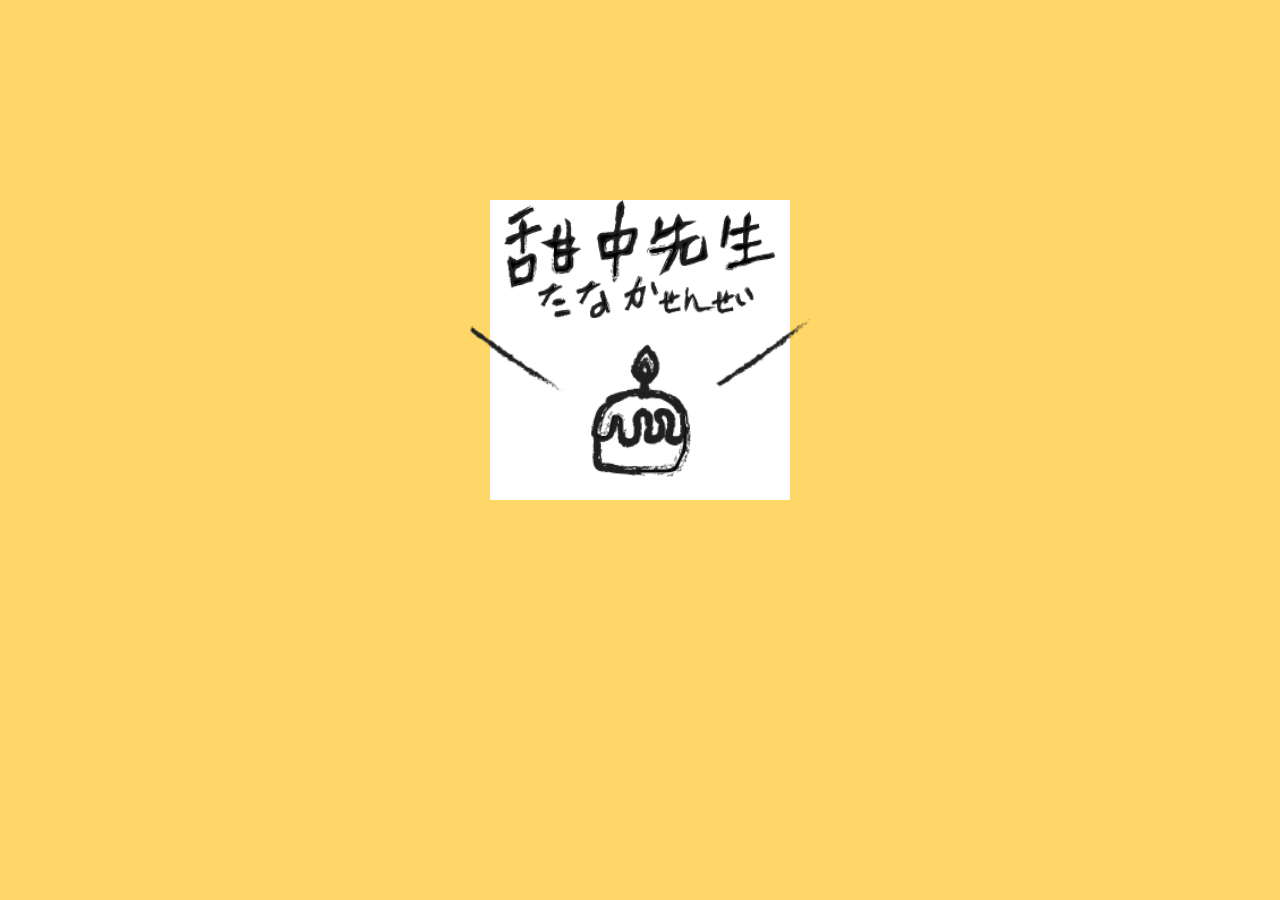
==== loading.html @ 151e25d4 "first" ====
<!DOCTYPE html>
<html lang="en">
<head>
	<meta charset="UTF-8">
	<meta name="viewport" content="width=device-width, initial-scale=1.0">
	<title>LOADING</title>
	<link rel="stylesheet" href="css/reset.css">
	<link rel="stylesheet" href="css/loading.css">
</head>
<body>
	<div class="wrapper">

		<div class="logo-bg">
			
		</div>
		<a href="index.html">
		<div class="logo-item">
			<img  class="logo-tanaka" src="img/loading/tanaka.png" alt="">
			<img class="logo--" src="img/loading/--.png" alt="">
			<img class="logo-cake" src="img/loading/cake.png" alt="">
<!--  --></div> </a>
	</div>
	
</body>
</html>
---- css/loading.css ----
*{
	box-sizing: border-box;
}
body{
	background-color: #FFD668;
}


.wrapper{
	min-width: 1200px;
	margin: 0 auto;
	position:relative;

}




.logo-bg{
	width: 300px;
	height: 300px;
	margin: 0 auto;
	margin-top: 200px;

	background-color: white;
	animation:logo-bg 1.5s ease forwards; 

}

@keyframes logo-bg{
	0%{	
		transform: scale(0.2);
		transform: rotate(360deg);
		opacity: 0;

	}
	100%{
		opacity: 1;
		border-radius: 50%;
		background-color: white;
	}
}



.logo-tanaka{
	display:block;
	margin: 0 auto;
	animation:logo 1.5s ease 1;
	position: relative;
	top: -300px; 


}	

.logo--{
	margin: 0 auto;
	display: block;
	position: relative;
	top: -300px; 

	animation:logo 1.5s ease 1; 
}

.logo-cake{
	margin: 0 auto;
	display: block;
	position: relative;
	top: -350px; 
	animation:logo 1.5s ease 1; 
}


@keyframes logo{
	0%{	
		transform:scale(0.1);
		opacity: 0;

	}
	100%{
		opacity: 1;
		
	}
}

@keyframes swing{
	15%{transform: translatey(10px);}
	40%{transform: translatey(-10px);}
	65%{transform: translatey(5px);}
	85%{transform: translatey(-5px);}
	100%{transform: translatey(0px);}
}

	


a:hover .logo-item{

	animation:swing 1s infinite	;

}
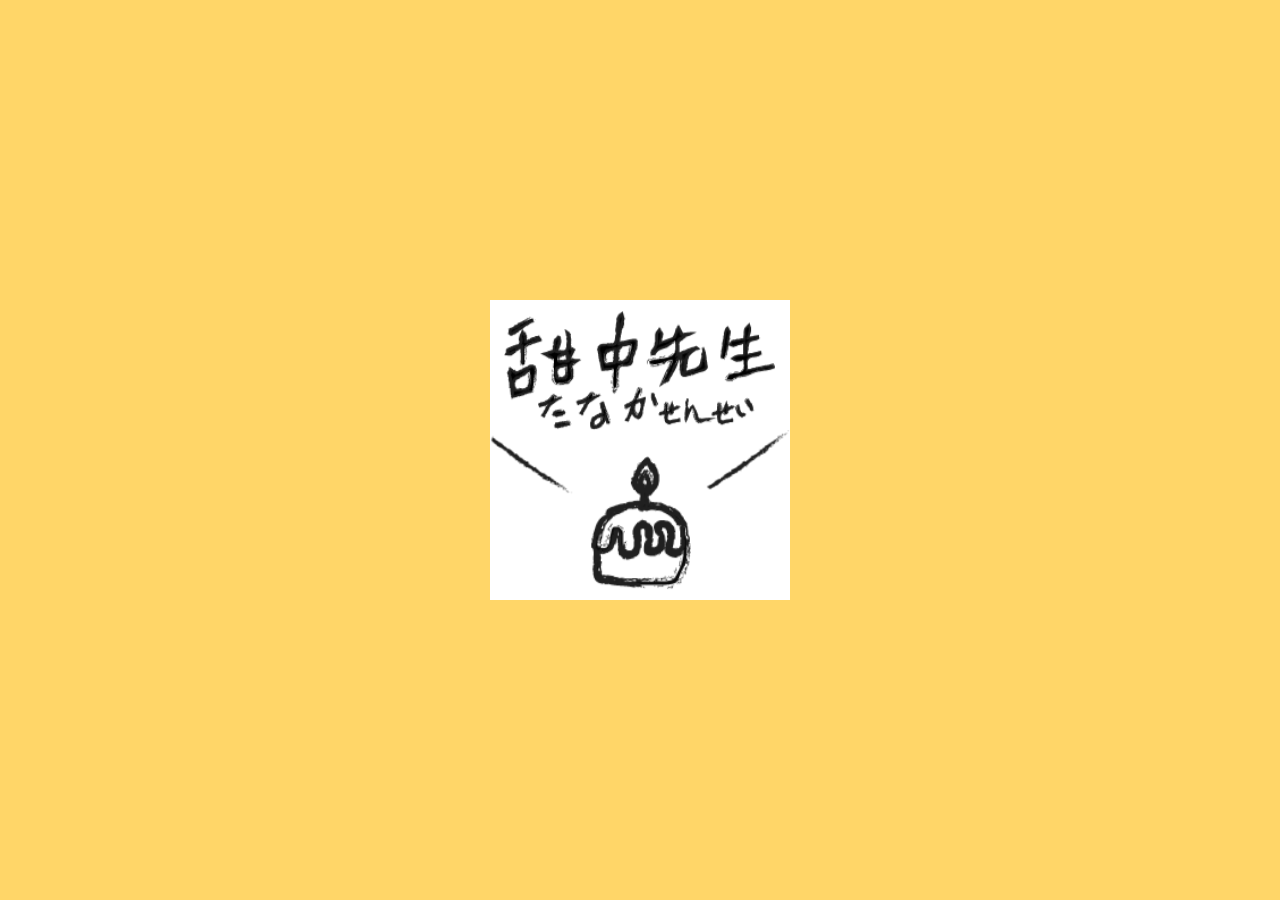
==== commit aa3478b2: "index rwd" ====
--- a/loading.html
+++ b/loading.html
@@ -11,14 +11,16 @@
 	<div class="wrapper">
 
 		<div class="logo-bg">
-			
+			<div class="logo-bg__inner"></div>
 		</div>
+
 		<a href="index.html">
-		<div class="logo-item">
-			<img  class="logo-tanaka" src="img/loading/tanaka.png" alt="">
-			<img class="logo--" src="img/loading/--.png" alt="">
-			<img class="logo-cake" src="img/loading/cake.png" alt="">
-<!--  --></div> </a>
+			<div class="logo-item">
+				<img  class="logo-tanaka" src="img/loading/tanaka.png" alt="">
+				<img class="logo--" src="img/loading/--.png" alt="">
+				<img class="logo-cake" src="img/loading/cake.png" alt="">
+			</div> 
+		</a>
 	</div>
 	
 </body>
--- a/css/loading.css
+++ b/css/loading.css
@@ -6,25 +6,43 @@
 }
 
 
-.wrapper{
-	min-width: 1200px;
+/* .wrapper{
+	max-width: 1140px;
 	margin: 0 auto;
-	position:relative;
 
+
+} */
+
+img{
+	max-width: 100%;
+	display: block;
+	margin: auto;
 }
 
-
+a{
+	display: block;
+	top:50%;
+	left:50%;
+	transform: translate(-50%,-50%);
+	position: absolute;
+	width: 300px;
+}
 
 
 .logo-bg{
 	width: 300px;
 	height: 300px;
-	margin: 0 auto;
-	margin-top: 200px;
+	top:50%;
+	left:50%;
+	transform: translate(-50%,-50%);
+	position: absolute;
+}
 
+.logo-bg__inner{
+	width: 100%;
+	height: 100%;
 	background-color: white;
 	animation:logo-bg 1.5s ease forwards; 
-
 }
 
 @keyframes logo-bg{
@@ -32,6 +50,7 @@
 		transform: scale(0.2);
 		transform: rotate(360deg);
 		opacity: 0;
+		
 
 	}
 	100%{
@@ -41,15 +60,13 @@
 	}
 }
 
-
-
+/* 
 .logo-tanaka{
 	display:block;
 	margin: 0 auto;
-	animation:logo 1.5s ease 1;
 	position: relative;
-	top: -300px; 
-
+	top: -300px;
+	animation:logo 1.5s ease 1; 
 
 }	
 
@@ -68,8 +85,37 @@
 	position: relative;
 	top: -350px; 
 	animation:logo 1.5s ease 1; 
+} */
+.logo-item{
+	position: relative;
 }
 
+.logo-tanaka{
+	display:block;
+	animation:logo 1.5s ease 1; 
+
+}	
+
+.logo--{
+	
+	display: block;
+
+	animation:logo 1.5s ease 1; 
+	margin-bottom: -40px;
+}
+
+.logo-cake{
+	
+	display: block;
+
+	animation:logo 1.5s ease 1; 
+}
+
+.logo-item:hover{
+
+	animation:swing 1s infinite	;
+
+}
 
 @keyframes logo{
 	0%{	
@@ -77,14 +123,16 @@
 		opacity: 0;
 
 	}
+	50%{
+		transform:scale(1.2);
+	}
 	100%{
 		opacity: 1;
-		
 	}
 }
 
 @keyframes swing{
-	15%{transform: translatey(10px);}
+	15%{ transform: translatey(10px);}
 	40%{transform: translatey(-10px);}
 	65%{transform: translatey(5px);}
 	85%{transform: translatey(-5px);}
@@ -94,9 +142,32 @@
 	
 
 
-a:hover .logo-item{
 
-	animation:swing 1s infinite	;
 
-}
+@media (min-width: 1200x){
+	.wrapper{
+		width:1140px;
+	}
 
+  }
+
+  @media (max-width: 1199px){
+	.logo-item{
+		animation:swing 1s infinite;
+	}
+  }
+
+
+  @media (max-width: 767px){
+	.logo-bg{
+		width:40vw;
+		height: 40vw;
+	}
+	
+	a{
+		width: 40vw;
+	}
+	.logo-cake{
+		width: 35%;
+	}
+}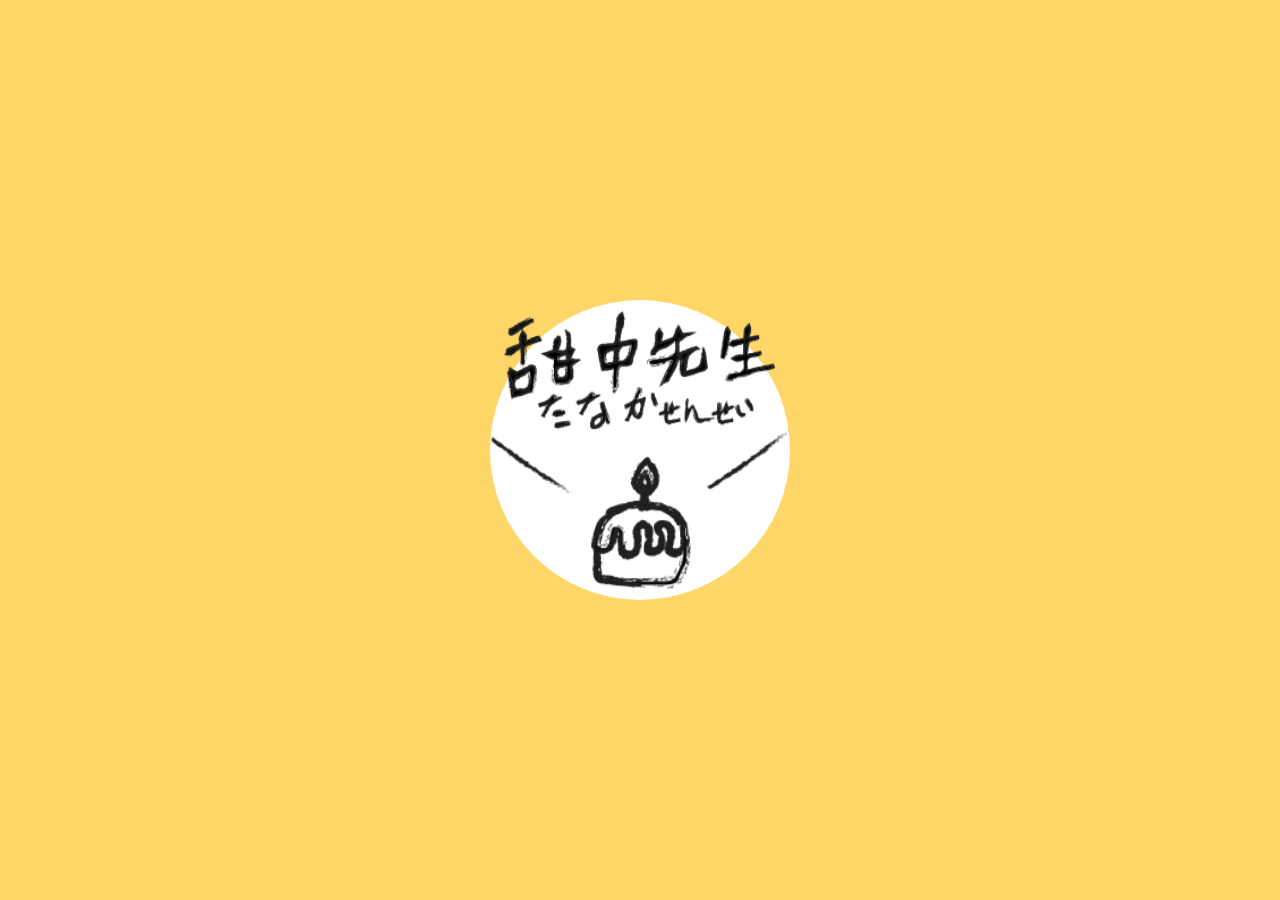
==== commit e29c29e2: "套件動畫 rwd的菜單修正" ====
--- a/loading.html
+++ b/loading.html
@@ -6,22 +6,28 @@
 	<title>LOADING</title>
 	<link rel="stylesheet" href="css/reset.css">
 	<link rel="stylesheet" href="css/loading.css">
+	<link rel="shortcut icon" href="./img/favicon.ico" type="image/x-icon">
+	<link rel="icon" href="./img/favicon-16x16.png" type="image/png">
+	<link rel="stylesheet" href="https://unpkg.com/aos@next/dist/aos.css" />	
 </head>
 <body>
-	<div class="wrapper">
+	<div class="loading wrapper" >
 
 		<div class="logo-bg">
-			<div class="logo-bg__inner"></div>
+			<div class="logo-bg__inner" data-aos="slide-down" data-aos-offset="200"></div>
 		</div>
 
 		<a href="index.html">
 			<div class="logo-item">
-				<img  class="logo-tanaka" src="img/loading/tanaka.png" alt="">
+				<img  class="logo-tanaka" src="img/loading/tanaka.png" alt="" >
 				<img class="logo--" src="img/loading/--.png" alt="">
 				<img class="logo-cake" src="img/loading/cake.png" alt="">
 			</div> 
 		</a>
 	</div>
-	
+	<script src="https://unpkg.com/aos@next/dist/aos.js"></script>
+	<script>
+			AOS.init();
+	</script>
 </body>
 </html>--- a/css/loading.css
+++ b/css/loading.css
@@ -41,8 +41,9 @@
 .logo-bg__inner{
 	width: 100%;
 	height: 100%;
+	border-radius: 50%;
 	background-color: white;
-	animation:logo-bg 1.5s ease forwards; 
+	/* animation:logo-bg 3s ease forwards;  */
 }
 
 @keyframes logo-bg{
@@ -164,7 +165,7 @@
 		height: 40vw;
 	}
 	
-	a{
+	.loading a{
 		width: 40vw;
 	}
 	.logo-cake{
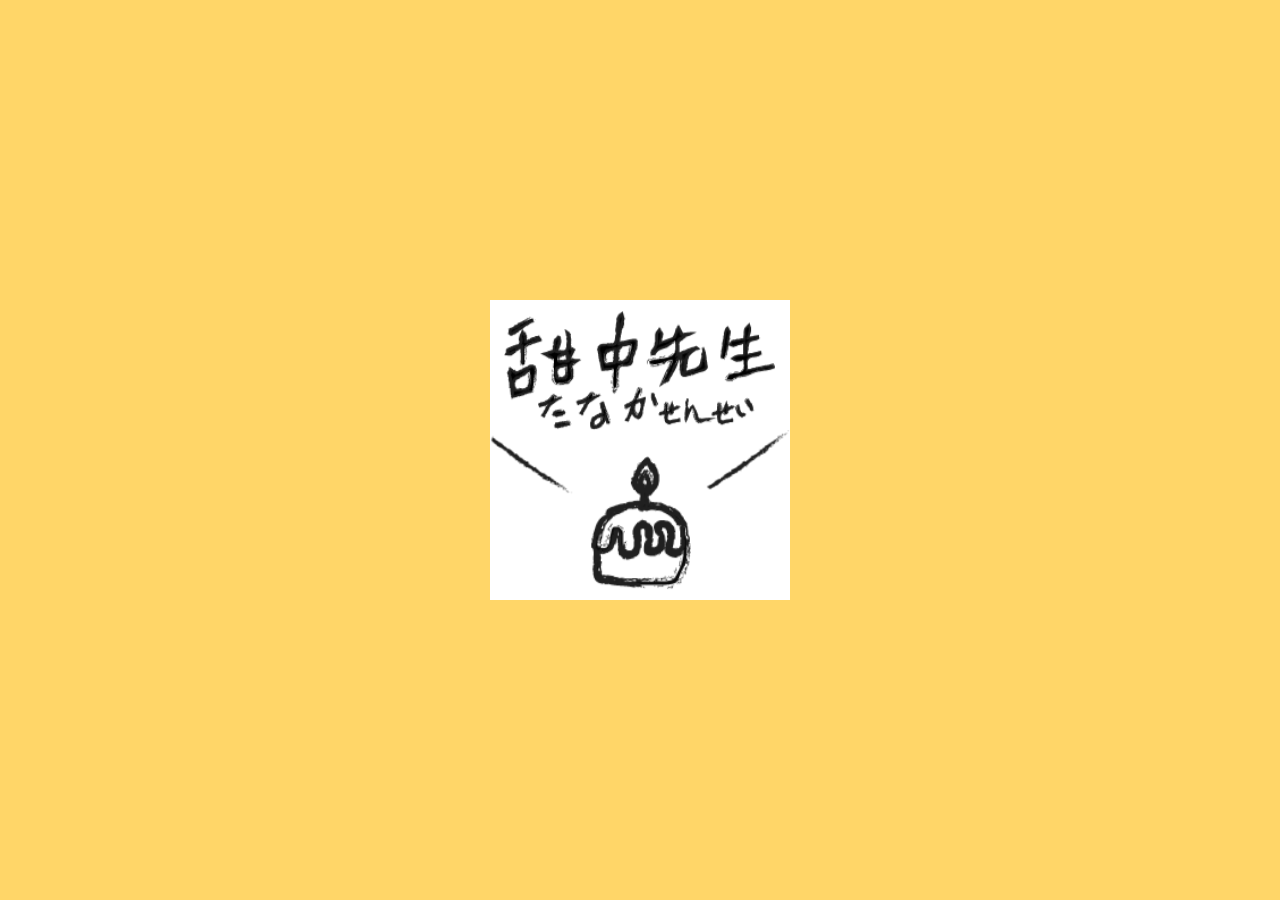
==== commit aaf690e1: "loading修正" ====
--- a/loading.html
+++ b/loading.html
@@ -11,15 +11,15 @@
 	<link rel="stylesheet" href="https://unpkg.com/aos@next/dist/aos.css" />	
 </head>
 <body>
-	<div class="loading wrapper" >
+	<div class="loading wrapper">
 
 		<div class="logo-bg">
-			<div class="logo-bg__inner" data-aos="slide-down" data-aos-offset="200"></div>
+			<div class="logo-bg__inner"></div>
 		</div>
 
 		<a href="index.html">
 			<div class="logo-item">
-				<img  class="logo-tanaka" src="img/loading/tanaka.png" alt="" >
+				<img  class="logo-tanaka" src="img/loading/tanaka.png" alt="">
 				<img class="logo--" src="img/loading/--.png" alt="">
 				<img class="logo-cake" src="img/loading/cake.png" alt="">
 			</div> 
--- a/css/loading.css
+++ b/css/loading.css
@@ -41,9 +41,8 @@
 .logo-bg__inner{
 	width: 100%;
 	height: 100%;
-	border-radius: 50%;
 	background-color: white;
-	/* animation:logo-bg 3s ease forwards;  */
+	animation:logo-bg 1.5s ease forwards; 
 }
 
 @keyframes logo-bg{
@@ -165,7 +164,7 @@
 		height: 40vw;
 	}
 	
-	.loading a{
+	a{
 		width: 40vw;
 	}
 	.logo-cake{
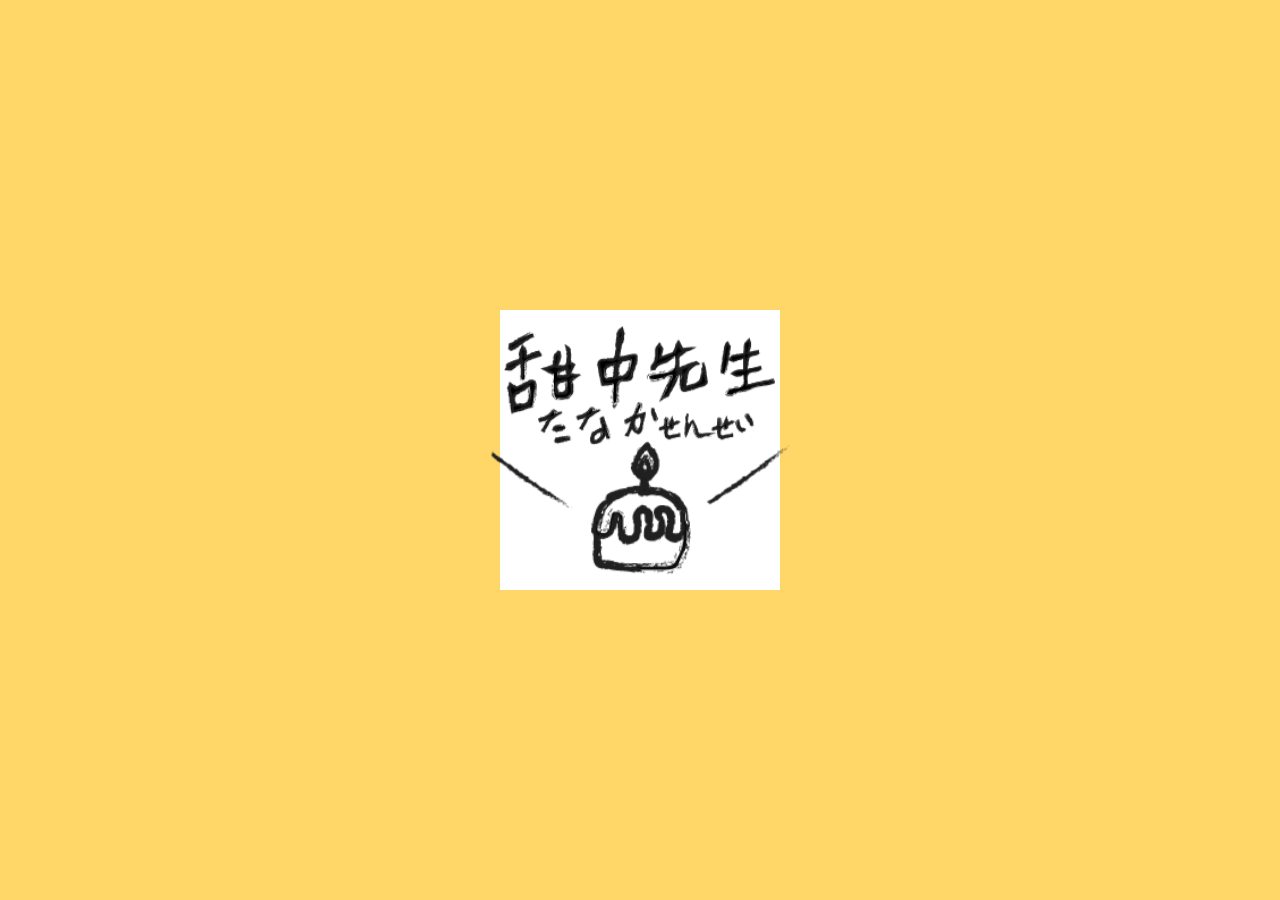
==== commit 311ca61a: "login" ====
--- a/loading.html
+++ b/loading.html
@@ -16,7 +16,7 @@
 		<div class="logo-bg">
 			<div class="logo-bg__inner"></div>
 		</div>
-
+		
 		<a href="index.html">
 			<div class="logo-item">
 				<img  class="logo-tanaka" src="img/loading/tanaka.png" alt="">
@@ -24,6 +24,7 @@
 				<img class="logo-cake" src="img/loading/cake.png" alt="">
 			</div> 
 		</a>
+		
 	</div>
 	<script src="https://unpkg.com/aos@next/dist/aos.js"></script>
 	<script>
--- a/css/loading.css
+++ b/css/loading.css
@@ -30,8 +30,8 @@
 
 
 .logo-bg{
-	width: 300px;
-	height: 300px;
+	width: 280px;
+	height: 280px;
 	top:50%;
 	left:50%;
 	transform: translate(-50%,-50%);
@@ -59,33 +59,6 @@
 		background-color: white;
 	}
 }
-
-/* 
-.logo-tanaka{
-	display:block;
-	margin: 0 auto;
-	position: relative;
-	top: -300px;
-	animation:logo 1.5s ease 1; 
-
-}	
-
-.logo--{
-	margin: 0 auto;
-	display: block;
-	position: relative;
-	top: -300px; 
-
-	animation:logo 1.5s ease 1; 
-}
-
-.logo-cake{
-	margin: 0 auto;
-	display: block;
-	position: relative;
-	top: -350px; 
-	animation:logo 1.5s ease 1; 
-} */
 .logo-item{
 	position: relative;
 }
@@ -101,7 +74,7 @@
 	display: block;
 
 	animation:logo 1.5s ease 1; 
-	margin-bottom: -40px;
+	margin-bottom: -70px;
 }
 
 .logo-cake{
